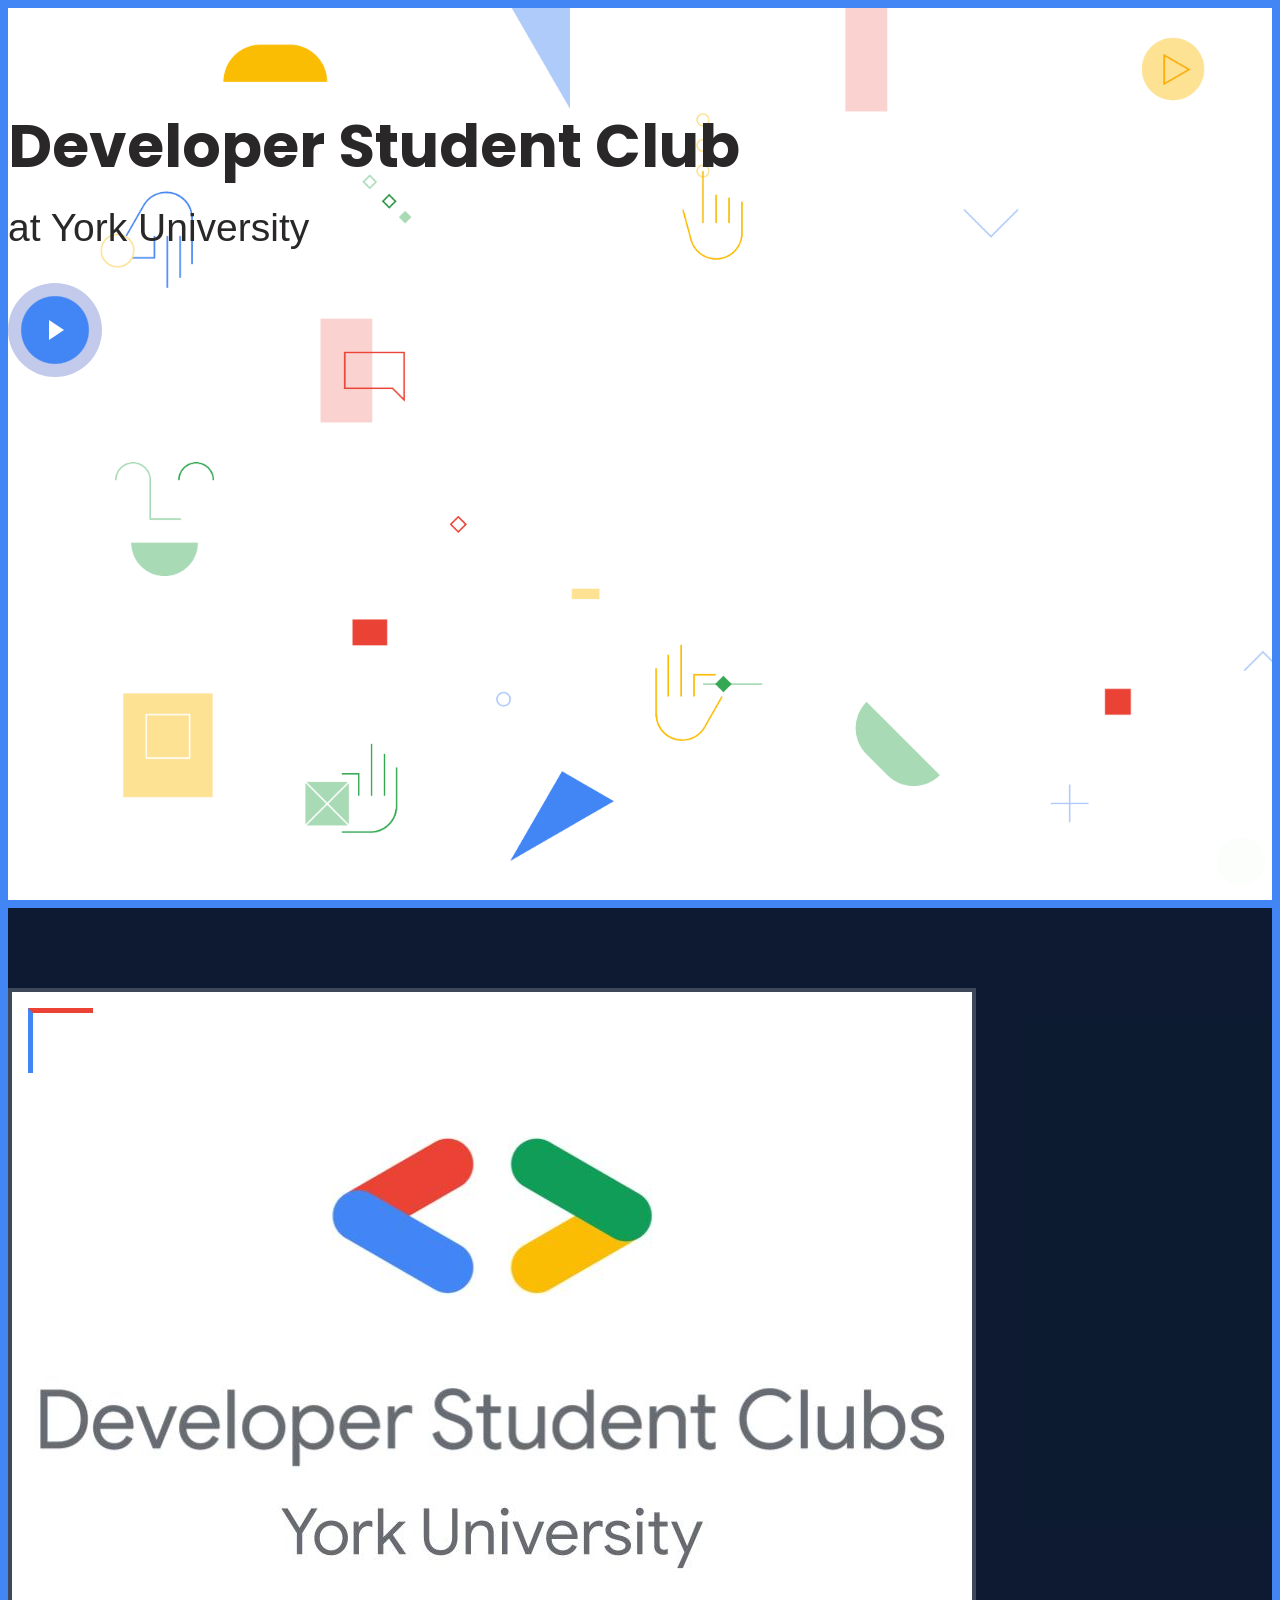
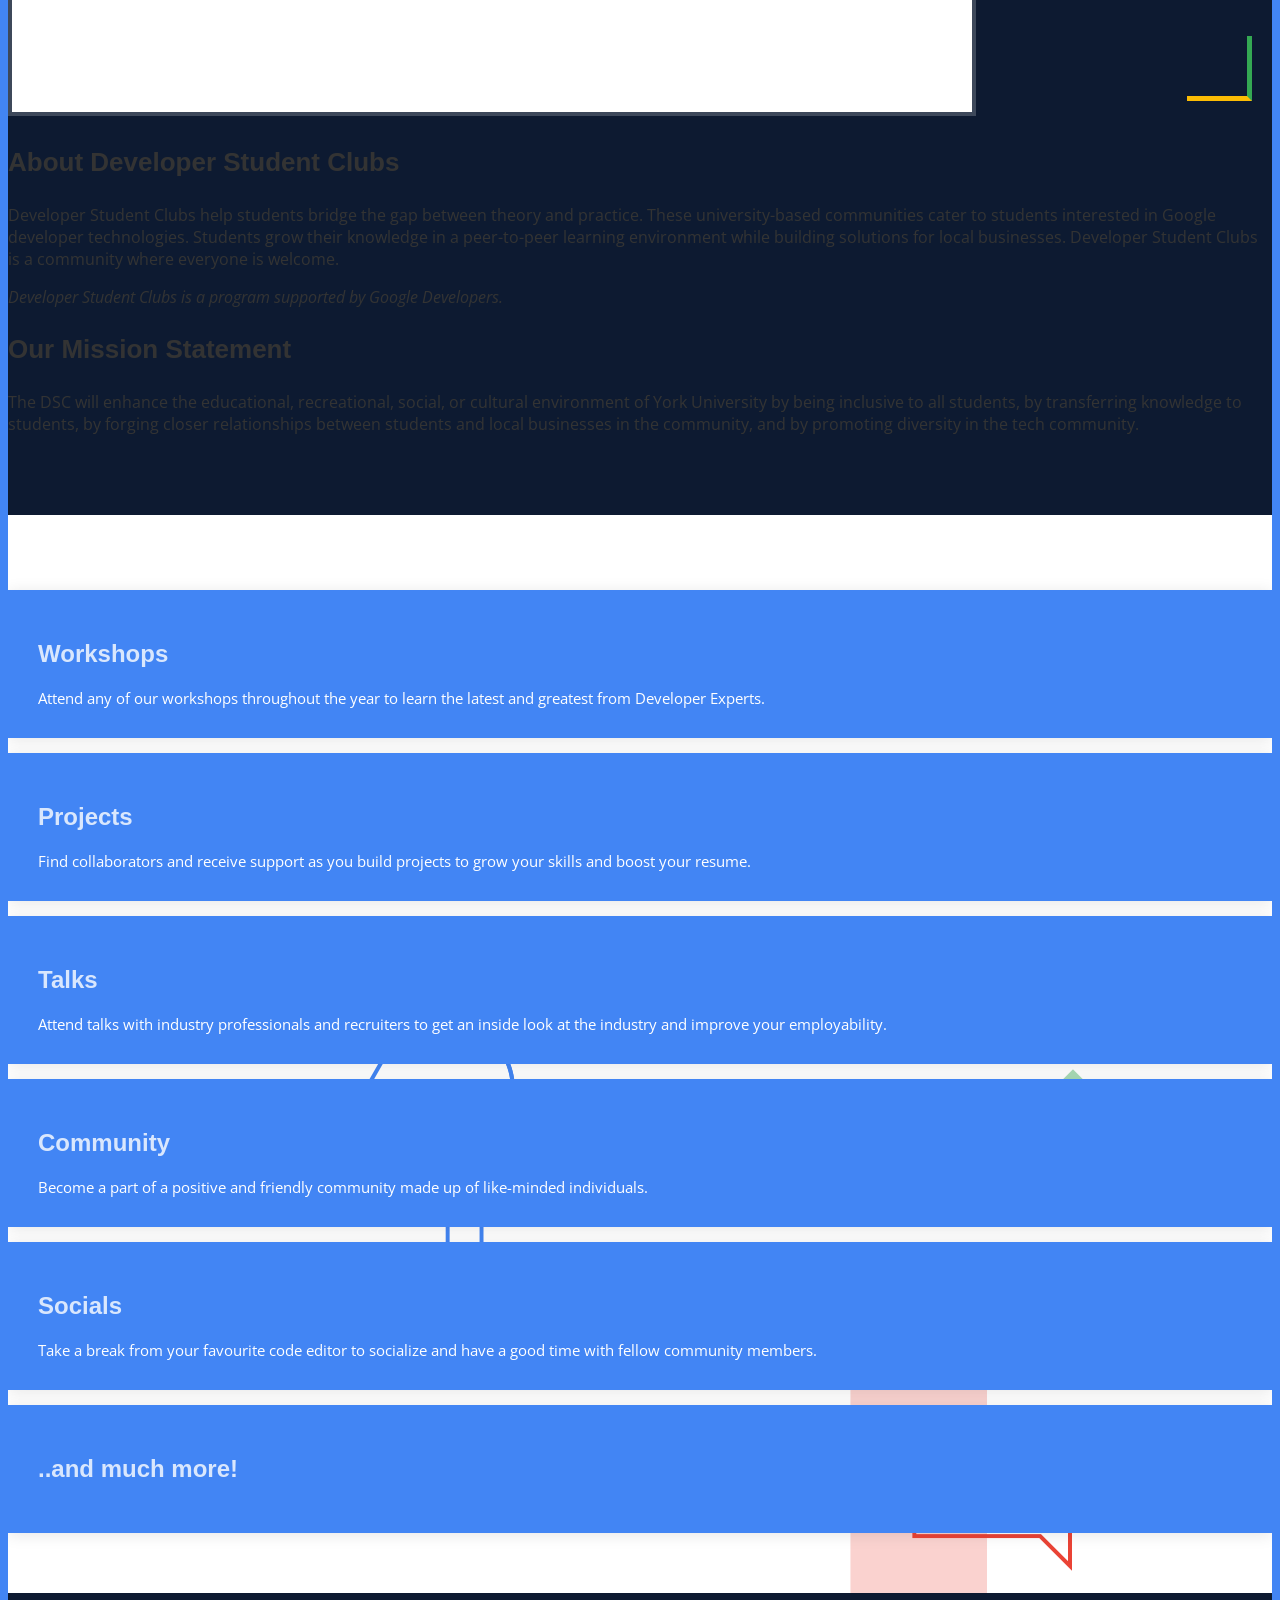
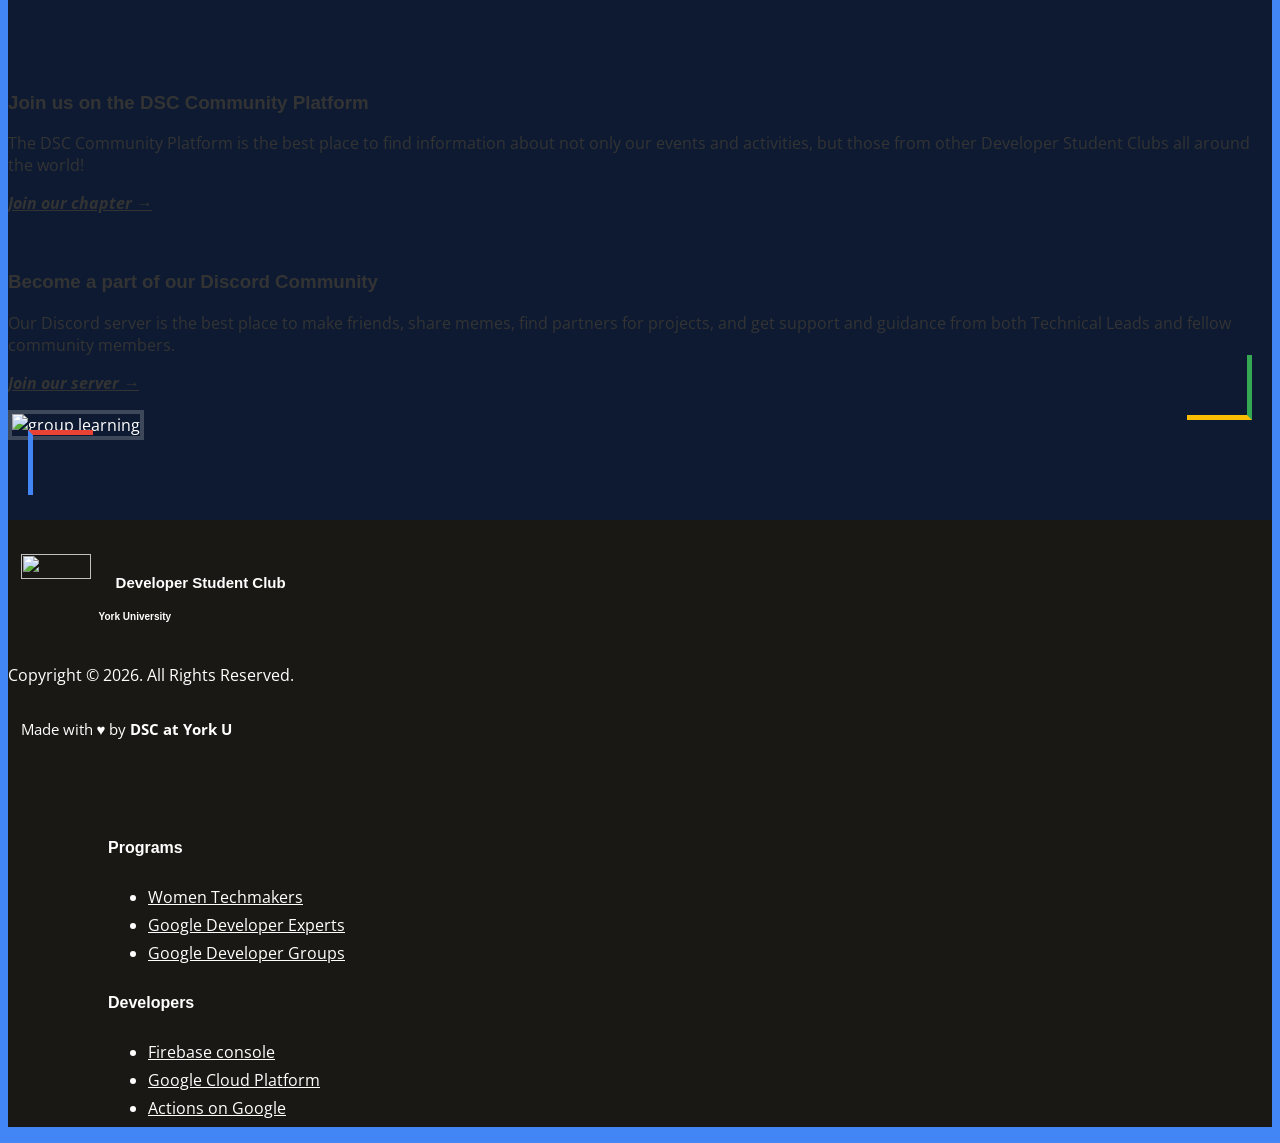
==== yorkudsc.github.io/public/index.html @ e11ca6bb "Add files via upload" ====
<!DOCTYPE html>
<html lang="en">

<head>
  <meta charset="utf-8" />
  <meta content="width=device-width, initial-scale=1.0" name="viewport" />

  <title>DSC at York U</title>
  <meta content="Information website for the Developer Student Club at York University" name="descriptison" />
  <meta content="DSC developer students club york university google" name="keywords" />

  <!-- Favicons -->
  <link href="/assets/img/touchicon-180.png" rel="icon" />
  <link href="/assets/img/touchicon-180.png" rel="apple-touch-icon" />

  <!-- Google Fonts -->
  <link
    href="https://fonts.googleapis.com/css?family=Open+Sans:300,300i,400,400i,600,600i,700,700i|Playfair+Display:ital,wght@0,400;0,500;0,600;0,700;1,400;1,500;1,600;1,700|Poppins:300,300i,400,400i,500,500i,600,600i,700,700i"
    rel="stylesheet" />

  <!-- Vendor CSS Files -->
  <link href="/assets/vendor/bootstrap/css/bootstrap.min.css" rel="stylesheet" />
  <link href="/assets/vendor/icofont/icofont.min.css" rel="stylesheet" />
  <link href="/assets/vendor/boxicons/css/boxicons.min.css" rel="stylesheet" />
  <link href="/assets/vendor/animate.css/animate.min.css" rel="stylesheet" />
  <link href="/assets/vendor/owl.carousel/assets/owl.carousel.min.css" rel="stylesheet" />
  <link href="/assets/vendor/venobox/venobox.css" rel="stylesheet" />
  <link href="/assets/vendor/aos/aos.css" rel="stylesheet" />

  <!-- Template Main CSS File -->
  <link href="../assets/css/style.css" rel="stylesheet" />

</head>

<body>
  <!-- ======= Hero Section ======= -->
  <section id="hero" class="d-flex align-items-center">
    <div class="container position-relative text-center text-lg-left" data-aos="zoom-in" data-aos-delay="100">
      <div class="row">
        <div class="col-lg-8">
          <h1>Developer Student Club</h1>
          <h2>at York University</h2>
        </div>
        <div class="col-lg-4 d-flex align-items-center justify-content-center" data-aos="zoom-in" data-aos-delay="200">
          <a href="https://www.youtube.com/watch?v=GuK4MrXDgng" class="venobox play-btn" data-vbtype="video"
            data-autoplay="true"></a>
        </div>
      </div>
    </div>
  </section>
  <!-- End Hero -->

  <main id="main">
    <!-- ======= About Section ======= -->
    <section id="about" class="about">
      <div class="container" data-aos="fade-up">
        <div class="row">
          <div class="col-lg-6 order-1 order-lg-2" data-aos="zoom-in" data-aos-delay="100">
            <div class="about-img">
              <img src="assets/img/York University DSC.jpg" alt="" />
            </div>
          </div>
          <div class="col-lg-6 pt-4 pt-lg-0 order-2 order-lg-1 content">
            <h3>
              About Developer Student Clubs
            </h3>
            <p>
              Developer Student Clubs help students bridge the gap between
              theory and practice. These university-based communities cater to
              students interested in Google developer technologies. Students
              grow their knowledge in a peer-to-peer learning environment
              while building solutions for local businesses. Developer Student
              Clubs is a community where everyone is welcome.

            <p><em>Developer Student Clubs is a program supported by Google
                Developers.</em></p>
            </p>
            <h3>
              Our Mission Statement
            </h3>
            <p>
              The DSC will enhance the educational, recreational, social, or
              cultural environment of York University by being inclusive to
              all students, by transferring knowledge to students, by forging
              closer relationships between students and local businesses in
              the community, and by promoting diversity in the tech community.
            </p>
          </div>
        </div>
      </div>
    </section>
    <!-- End About Section -->

    <!-- ======= Why Us Section ======= -->
    <section id="why-us" class="why-us">
      <div class="container" data-aos="fade-up">

        <div class="row">
          <div class="col-lg-4">
            <div class="box" data-aos="zoom-in" data-aos-delay="100">
              <h4>Workshops</h4>
              <p>
                Attend any of our workshops throughout the year to learn the latest and greatest from Developer Experts.
              </p>
            </div>
          </div>

          <div class="col-lg-4 mt-4 mt-lg-0">
            <div class="box" data-aos="zoom-in" data-aos-delay="200">
              <h4>Projects</h4>
              <p>
                Find collaborators and receive support as you build projects to grow your skills and boost your resume.
              </p>
            </div>
          </div>

          <div class="col-lg-4 mt-4 mt-lg-0">
            <div class="box" data-aos="zoom-in" data-aos-delay="300">
              <h4>Talks</h4>
              <p>
                Attend talks with industry professionals and recruiters to get an inside look at the industry and
                improve your employability.
              </p>
            </div>
          </div>
        </div>

        <div class="row">
          <div class="col-lg-4">
            <div class="box" data-aos="zoom-in" data-aos-delay="400">
              <h4>Community</h4>
              <p>
                Become a part of a positive and friendly community made up of like-minded individuals.
              </p>
            </div>
          </div>

          <div class="col-lg-4 mt-4 mt-lg-0">
            <div class="box" data-aos="zoom-in" data-aos-delay="500">
              <h4>Socials</h4>
              <p>
                Take a break from your favourite code editor to socialize and have a good time with fellow community
                members.
              </p>
            </div>
          </div>

          <div class="col-lg-4 mt-4 mt-lg-0">
            <div class="box" data-aos="zoom-in" data-aos-delay="600">
              <h4>..and much more!</h4>
            </div>
          </div>
        </div>
      </div>


    </section>
    <!-- End Why Us Section -->

    <!-- ======= Connect Section ======= -->
    <section id="connect" class="connect">
      <div class="container" data-aos="fade-up">
        <div class="row">
          <div class="col-lg-6 order-1 order-lg-2" data-aos="zoom-in" data-aos-delay="100">
            <h3>
              Join us on the DSC Community Platform
            </h3>
            <p>
              The DSC Community Platform is the best place to find information about not only our events and activities,
              but those from other Developer Student Clubs all around the world!
            </p>
            <p>
              <a href="https://dsc.community.dev/york-university/"><strong><em>Join our chapter
                    &RightArrow;</em></strong> </a>
            </p>
            <br>
            <h3>
              Become a part of our Discord Community
            </h3>
            <p>
              Our Discord server is the best place to make friends, share memes, find partners for projects, and get
              support and guidance from both Technical Leads and fellow community members.
            </p>
            <p>
              <a href="https://discord.gg/JaapPA8"><strong><em>Join our server &RightArrow;</em></strong> </a>
            </p>
          </div>
          <div class="col-lg-6 pt-4 pt-lg-0 order-2 order-lg-1 content">
            <div class="connect-img">
              <img src="assets/img/AdobeStock_81963712.jpeg" alt="group learning" />
            </div>

          </div>
        </div>
      </div>
    </section>
    <!-- End connect Section -->

  </main>
  <!-- End #main -->

  <!-- ======= Footer ======= -->
  <!-- <footer id="footer">


      <div class="container">

        <div class="copyright">
          <a href="https://www.instagram.com/yorkudsc"><span class="iconify" data-icon="bx-bxl-instagram" data-inline="false" data-width="3em" data-height="3em"></span></a><br><br>
           Made with &hearts; by <strong><span>DSC at York U</span></strong
          >
        </div>
      </div>
    </footer> -->


  <footer class="section-spacer footer " style="background-color: #1a1814">
    <div class="container ">
      <div class="row flex-column-reverse flex-sm-row flex-lg-row copyright center">
        <div class="col-md-4 col-10" >
          <div class="footer-widget first-of-footer-widget">
            <br>
            <div class="row slideanim" style="margin-right: 10px;">
              <div class="col-lg-11 col-md-4 mt-4 mt-md-0">
                <div class="icon-box" style=" width:100%; height:auto; padding:1%;">
                  <div>
                    <img style="float: left;  margin-right:2%;"
                      src="https://www.thedsu.ca/wp-content/uploads/2019/02/DSC-logo_color.png" width="70" height="25"
                      alt="">
                  </div>
                  <div style="float:center;">
                    <h4 style="font-size:15px">Developer Student Club</h4>
                    <h4 style="font-size:10px; margin-left: 7.8em; margin-top: 0px;">York University</h4>
                  </div>
                </div>
                <p>Copyright &copy
                  <script type="text/javascript">document.write(new Date().getFullYear());</script>. All
                  Rights Reserved.
                </p>

                <div class="icon-box" style=" width:100%; height:auto; padding:1%; margin-top: 20px;">
                  <div>
                    <a style="float: left;  margin-right:2%;" href="https://www.instagram.com/yorkudsc"><span
                        class="iconify" data-icon="bx-bxl-instagram" data-inline="false" data-width="2em"
                        data-height="2em"></span></a>
                    <a style="float: left;  margin-right:2%;" href="https://www.youtube.com/user/GoogleDevelopers"><span
                        class="iconify" data-icon="bx-bxl-youtube" data-inline="false" data-width="2em"
                        data-height="2em"></span></a>

                  </div>
                  <div style="float:bottom; font-size:15px">
                    Made with &hearts; by <strong><span>DSC at York U</span></strong>
                  </div>
                </div>
                <br><br>
                <!-- <span>Feel free to drop us an email at </span><br>
                            <a class="mail" href="mailto:devstudentclub@gmail.com">devstudentclub@gmail.com</a> -->
                <br>
              </div>
            </div>
          </div>
        </div>
        <div class="col-md-8 col-sm-10">
          <div class="row" style="margin-top: 22px;">
            <div class="col-md-4 col-6" style="margin-left: 100px;">
              <div class="footer-widget">
                <h4 class="footer-widget__title">Programs</h4>
                <ul class="list-unstyled" style="padding-top: 5px; padding-bottom: 5px;">
                  <li style="padding-top: 3px; padding-bottom: 3px;">
                    <a href="https://www.womentechmakers.com/" target="_blank" rel="noreferrer">Women
                      Techmakers</a>
                  </li>
                  <li style="padding-top: 3px; padding-bottom: 3px;">
                    <a href="https://developers.google.com/experts/" target="_blank" rel="noreferrer">Google
                      Developer Experts</a>
                  </li>
                  <li style="padding-top: 3px; padding-bottom: 3px;">
                    <a href="https://developers.google.com/programs/community/" target="_blank" rel="noreferrer">Google
                      Developer Groups</a>
                  </li>
                </ul>
              </div>
            </div>
            <div class="col-md-4 col-6" style="margin-left: 100px;">
              <div class="footer-widget">
                <h4 class="footer-widget__title">Developers</h4>
                <ul class="list-unstyled" style=" padding-top: 5px; padding-bottom: 5px;">

                  <li style="padding-top: 3px; padding-bottom: 3px;">
                    <a href="https://console.firebase.google.com/" target="_blank" rel="noreferrer">Firebase
                      console</a>
                  </li>
                  <li style="padding-top: 3px; padding-bottom: 3px;">
                    <a href="https://console.cloud.google.com/" target="_blank" rel="noreferrer">Google
                      Cloud Platform</a>
                  </li>
                  <li style="padding-top: 3px; padding-bottom: 3px;">
                    <a href="https://console.actions.google.com/" target="_blank" rel="noreferrer">Actions
                      on Google</a>
                  </li>
                </ul>
              </div>
            </div>
            <!-- <div class="col-md-4">
                          <div class="footer-widget">
                              <h4 class="footer-widget__title">Contribute</h4>
                              <ul class="list-unstyled" style=" padding-top: 5px; padding-bottom: 5px;">
                                  <li style="padding-top: 3px; padding-bottom: 3px;">
                                      <a href="https://github.com/kelvinkamau/vibranium-dark/issues/new" target="_blank"
                                          rel="noreferrer">File a bug</a>
                                  </li>
                                  <li style="padding-top: 3px; padding-bottom: 3px;">
                                      <a href="https://github.com/kelvinkamau/Vibranium" target="_blank" rel="noreferrer">View
                                          source</a>
                                  </li>
                              </ul>
                          </div>
                      </div> -->
          </div>
        </div>
      </div>
    </div>
  </footer>
  <!-- End Footer -->

  <div id="preloader"></div>
  <a href="#" class="back-to-top"><i class="bx bx-up-arrow-alt"></i></a>

  <!-- Vendor JS Files -->
  <script src="assets/vendor/jquery/jquery.min.js"></script>
  <script src="assets/vendor/bootstrap/js/bootstrap.bundle.min.js"></script>
  <script src="assets/vendor/jquery.easing/jquery.easing.min.js"></script>
  <script src="https://code.iconify.design/1/1.0.7/iconify.min.js"></script>
  <script src="assets/vendor/owl.carousel/owl.carousel.min.js"></script>
  <script src="assets/vendor/isotope-layout/isotope.pkgd.min.js"></script>
  <script src="assets/vendor/venobox/venobox.min.js"></script>
  <script src="assets/vendor/aos/aos.js"></script>

  <!-- Template Main JS File -->
  <script src="assets/js/main.js"></script>
</body>

</html>
---- yorkudsc.github.io/assets/css/style.css ----
/**
* Template Name: Restaurantly - v1.1.0
* Template URL: https://bootstrapmade.com/restaurantly-restaurant-template/
* Author: BootstrapMade.com
* License: https://bootstrapmade.com/license/
*/

/*--------------------------------------------------------------
# General
--------------------------------------------------------------*/
body {
  font-family: -apple-system, BlinkMacSystemFont, "Segoe UI", Roboto, Oxygen,
    Ubuntu, Cantarell, "Open Sans", "Helvetica Neue", sans-serif;
  background: #4285f4;
  color: #fff;
}

a {
  color: #fff;
}

a:hover {
  color: #fff;
  text-decoration: none;
}

h1,
h2,
h3,
h4,
h5,
h6 {
  font-family: sans-serif;
}

/*--------------------------------------------------------------
# Preloader
--------------------------------------------------------------*/
#preloader {
  position: fixed;
  top: 0;
  left: 0;
  right: 0;
  bottom: 0;
  z-index: 9999;
  overflow: hidden;
  background: #1a1814;
}

#preloader:before {
  content: "";
  position: fixed;
  top: calc(50% - 30px);
  left: calc(50% - 30px);
  border: 6px solid #1a1814;
  border-top-color: #fff;
  border-bottom-color: #fff;
  border-radius: 50%;
  width: 60px;
  height: 60px;
  -webkit-animation: animate-preloader 1s linear infinite;
  animation: animate-preloader 1s linear infinite;
}

@-webkit-keyframes animate-preloader {
  0% {
    transform: rotate(0deg);
  }
  100% {
    transform: rotate(360deg);
  }
}

@keyframes animate-preloader {
  0% {
    transform: rotate(0deg);
  }
  100% {
    transform: rotate(360deg);
  }
}

/*--------------------------------------------------------------
# Back to top button
--------------------------------------------------------------*/
.back-to-top {
  position: fixed;
  display: none;
  right: 15px;
  bottom: 15px;
  z-index: 995;
}

.back-to-top i {
  display: flex;
  align-items: center;
  justify-content: center;
  font-size: 30px;
  width: 44px;
  height: 44px;
  border-radius: 50px;
  color: #fff;
  background: #34a853;
  transition: all 0.4s;
  border: 2px solid #34a853;
}

.back-to-top i:hover {
  background: #0c3617;
  color: #1a1814;
}

/*--------------------------------------------------------------
# Disable aos animation delay on mobile devices
--------------------------------------------------------------*/
@media screen and (max-width: 768px) {
  [data-aos-delay] {
    transition-delay: 0 !important;
  }
}

/*--------------------------------------------------------------
# Hero Section
--------------------------------------------------------------*/
#hero {
  width: 100%;
  height: 100vh;
  background: url("../img/DevFest2019BGNew.png");
  background-size: cover;
  position: relative;
  padding: 0;
}

#hero .container {
  padding-top: 110px;
}

@media (max-width: 992px) {
  #hero .container {
    padding-top: 98px;
  }
}

#hero h1 {
  margin: 0;
  font-size: 60px;
  font-weight: 700;
  line-height: 56px;
  color: #292727;
  font-family: "Poppins", sans-serif;
}

#hero h2 {
  color: #292727;
  margin-bottom: 10px 0 0 0;
  font-size: 39px;
  font-weight: 500;
}

#hero .btns {
  margin-top: 30px;
}

#hero .btn-menu,
#hero .btn-book {
  font-weight: 600;
  font-size: 13px;
  letter-spacing: 0.5px;
  text-transform: uppercase;
  display: inline-block;
  padding: 12px 30px;
  border-radius: 50px;
  transition: 0.3s;
  line-height: 1;
  color: #4285f4;
  border: 2px solid #4285f4;
}

#hero .btn-menu:hover,
#hero .btn-book:hover {
  background: #4285f4;
  color: #fff;
}

#hero .btn-book {
  margin-left: 15px;
}

#hero .play-btn {
  width: 94px;
  height: 94px;
  background: radial-gradient(#4285f4 50%, rgba(104, 123, 207, 0.4) 52%);
  border-radius: 50%;
  display: block;
  position: relative;
  overflow: hidden;
}

#hero .play-btn::after {
  content: "";
  position: absolute;
  left: 50%;
  top: 50%;
  transform: translateX(-40%) translateY(-50%);
  width: 0;
  height: 0;
  border-top: 10px solid transparent;
  border-bottom: 10px solid transparent;
  border-left: 15px solid #fff;
  z-index: 100;
  transition: all 400ms cubic-bezier(0.55, 0.055, 0.675, 0.19);
}

#hero .play-btn::before {
  content: "";
  position: absolute;
  width: 120px;
  height: 120px;
  -webkit-animation-delay: 0s;
  animation-delay: 0s;
  -webkit-animation: pulsate-btn 2s;
  animation: pulsate-btn 2s;
  -webkit-animation-direction: forwards;
  animation-direction: forwards;
  -webkit-animation-iteration-count: infinite;
  animation-iteration-count: infinite;
  -webkit-animation-timing-function: steps;
  animation-timing-function: steps;
  opacity: 1;
  border-radius: 50%;
  border: 5px solid rgb(255, 255, 255);
  top: -15%;
  left: -15%;
  background: rgba(198, 16, 0, 0);
}

#hero .play-btn:hover::before {
  content: "";
  position: absolute;
  left: 50%;
  top: 50%;
  transform: translateX(-40%) translateY(-50%);
  width: 0;
  height: 0;
  border: none;
  border-top: 10px solid transparent;
  border-bottom: 10px solid transparent;
  border-left: 15px solid #fff;
  z-index: 200;
  -webkit-animation: none;
  animation: none;
  border-radius: 0;
}

@media (min-width: 1024px) {
  #hero {
    background-attachment: fixed;
  }
}

@media (max-width: 992px) {
  #hero .play-btn {
    margin-top: 30px;
  }
}

@media (max-height: 500px) {
  #hero {
    height: auto;
  }
  #hero .container {
    padding-top: 130px;
    padding-bottom: 60px;
  }
}

@media (max-width: 768px) {
  #hero h1 {
    font-size: 40px;
    line-height: 36px;
  }
  #hero h2 {
    font-size: 24px;
    line-height: 24px;
  }
}

@-webkit-keyframes pulsate-btn {
  0% {
    transform: scale(0.6, 0.6);
    opacity: 1;
  }
  100% {
    transform: scale(1, 1);
    opacity: 0;
  }
}

@keyframes pulsate-btn {
  0% {
    transform: scale(0.6, 0.6);
    opacity: 1;
  }
  100% {
    transform: scale(1, 1);
    opacity: 0;
  }
}

/*--------------------------------------------------------------
# Sections General
--------------------------------------------------------------*/
section {
  padding: 60px 0;
  overflow: hidden;
}

.section-bg {
  background-color: #1a1814;
}

.section-title {
  padding-bottom: 40px;
}

.section-title h2 {
  font-size: 14px;
  font-weight: 500;
  padding: 0;
  line-height: 1px;
  margin: 0 0 5px 0;
  letter-spacing: 2px;
  text-transform: uppercase;
  color: #1a1814;
  font-family: "Poppins", sans-serif;
}

.section-title h2::after {
  content: "";
  width: 120px;
  height: 1px;
  display: inline-block;
  background: rgba(255, 255, 255, 0.2);
  margin: 4px 10px;
}

.section-title p {
  margin: 0;
  margin: 0;
  font-size: 36px;
  font-weight: 700;
  font-family: "Playfair Display", serif;
  color: #1a1814;
}

/*--------------------------------------------------------------
# About
--------------------------------------------------------------*/
.breadcrumbs {
  padding: 15px 0;
  background: #1d1b16;
  margin-top: 110px;
}

@media (max-width: 992px) {
  .breadcrumbs {
    margin-top: 98px;
  }
}

.breadcrumbs h2 {
  font-size: 26px;
  font-weight: 300;
}

.breadcrumbs ol {
  display: flex;
  flex-wrap: wrap;
  list-style: none;
  padding: 0;
  margin: 0;
  font-size: 14px;
}

.breadcrumbs ol li + li {
  padding-left: 10px;
}

.breadcrumbs ol li + li::before {
  display: inline-block;
  padding-right: 10px;
  color: #37332a;
  content: "/";
}

@media (max-width: 768px) {
  .breadcrumbs .d-flex {
    display: block !important;
  }
  .breadcrumbs ol {
    display: block;
  }
  .breadcrumbs ol li {
    display: inline-block;
  }
}

/*--------------------------------------------------------------
# About
--------------------------------------------------------------*/
.about {
  background: url("../img/DevFest2019BGNew.png") center center;
  background-size: cover;
  position: relative;
  padding: 80px 0;
}

.about:before {
  content: "";
  background: rgba(0, 0, 0, 0.8);
  position: absolute;
  bottom: 0;
  top: 0;
  left: 0;
  right: 0;
}

.about .about-img {
  position: relative;
  transition: 0.5s;
}

.about .about-img img {
  max-width: 100%;
  border: 4px solid rgba(255, 255, 255, 0.2);
  position: relative;
}

.about .about-img::before {
  position: absolute;
  left: 20px;
  top: 20px;
  width: 60px;
  height: 60px;
  z-index: 1;
  content: "";
  border-left: 5px solid #4285f4;
  border-top: 5px solid #ea4335;
  transition: 0.5s;
}

.about .about-img::after {
  position: absolute;
  right: 20px;
  bottom: 20px;
  width: 60px;
  height: 60px;
  z-index: 2;
  content: "";
  border-right: 5px solid #34a853;
  border-bottom: 5px solid #fbbc04;
  transition: 0.5s;
}

.about .about-img:hover {
  transform: scale(1.03);
}

.about .about-img:hover::before {
  left: 10px;
  top: 10px;
}

.about .about-img:hover::after {
  right: 10px;
  bottom: 10px;
}

.about .content h3 {
  font-weight: 600;
  font-size: 26px;
}

.about .content ul {
  list-style: none;
  padding: 0;
}

.about .content ul li {
  padding-bottom: 10px;
}

.about .content ul i {
  font-size: 20px;
  padding-right: 4px;
  color: #cda45e;
}

.about .content p:last-child {
  margin-bottom: 0;
}

@media (min-width: 1024px) {
  .about {
    background-attachment: fixed;
  }
}

/*--------------------------------------------------------------
# Why Us
--------------------------------------------------------------*/
.why-us {
  background-image: url("../img/DevFest2019BGNew.png");
}

.why-us .box {
  padding: 30px 30px;
  margin-top: 15px;
  box-shadow: 0px 2px 15px rgba(0, 0, 0, 0.1);
  transition: all ease-in-out 0.3s;
  background: #4285f4;
}

.why-us .box span {
  display: block;
  font-size: 28px;
  font-weight: 700;
  color: #cda45e;
}

.why-us .box h4 {
  font-size: 24px;
  font-weight: 600;
  padding: 0;
  margin: 20px 0;
  color: rgba(255, 255, 255, 0.8);
}

.why-us .box p {
  color: #fff;
  font-size: 15px;
  margin: 0;
  padding: 0;
}

.why-us .box:hover {
  background: #09244e;
  box-shadow: 10px 15px 30px rgba(0, 0, 0, 0.18);
}

.why-us .box:hover span,
.why-us .box:hover h4,
.why-us .box:hover p {
  color: #fff;
}

/*--------------------------------------------------------------
# About
--------------------------------------------------------------*/
.breadcrumbs {
  padding: 15px 0;
  background: #1d1b16;
  margin-top: 110px;
}

@media (max-width: 992px) {
  .breadcrumbs {
    margin-top: 98px;
  }
}

.breadcrumbs h2 {
  font-size: 26px;
  font-weight: 300;
}

.breadcrumbs ol {
  display: flex;
  flex-wrap: wrap;
  list-style: none;
  padding: 0;
  margin: 0;
  font-size: 14px;
}

.breadcrumbs ol li + li {
  padding-left: 10px;
}

.breadcrumbs ol li + li::before {
  display: inline-block;
  padding-right: 10px;
  color: #37332a;
  content: "/";
}

@media (max-width: 768px) {
  .breadcrumbs .d-flex {
    display: block !important;
  }
  .breadcrumbs ol {
    display: block;
  }
  .breadcrumbs ol li {
    display: inline-block;
  }
}

/*--------------------------------------------------------------
# Connect
--------------------------------------------------------------*/
.connect {
  background: url("../img/DevFest2019BGNew.png") center center;
  background-size: cover;
  position: relative;
  padding: 80px 0;
}

.connect:before {
  content: "";
  background: rgba(0, 0, 0, 0.8);
  position: absolute;
  bottom: 0;
  top: 0;
  left: 0;
  right: 0;
}

.connect .connect-img {
  position: relative;
  transition: 0.5s;
}

.connect .connect-img img {
  max-width: 100%;
  border: 4px solid rgba(255, 255, 255, 0.2);
  position: relative;
}

.connect .connect-img::before {
  position: absolute;
  left: 20px;
  top: 20px;
  width: 60px;
  height: 60px;
  z-index: 1;
  content: "";
  border-left: 5px solid #4285f4;
  border-top: 5px solid #ea4335;
  transition: 0.5s;
}

.connect .connect-img::after {
  position: absolute;
  right: 20px;
  bottom: 20px;
  width: 60px;
  height: 60px;
  z-index: 2;
  content: "";
  border-right: 5px solid #34a853;
  border-bottom: 5px solid #fbbc04;
  transition: 0.5s;
}

.connect .connect-img:hover {
  transform: scale(1.03);
}

.connect .connect-img:hover::before {
  left: 10px;
  top: 10px;
}

.connect .connect-img:hover::after {
  right: 10px;
  bottom: 10px;
}

.connect .content h3 {
  font-weight: 600;
  font-size: 26px;
}

.connect .content ul {
  list-style: none;
  padding: 0;
}

.connect .content ul li {
  padding-bottom: 10px;
}

.connect .content ul i {
  font-size: 20px;
  padding-right: 4px;
  color: #cda45e;
}

.connect .content p:last-child {
  margin-bottom: 0;
}

@media (min-width: 1024px) {
  .connect {
    background-attachment: fixed;
  }
}

/*--------------------------------------------------------------
# Footer
--------------------------------------------------------------*/
#footer {
  background: black;
  padding: 0 0 30px 0;
  color: #fff;
  font-size: 14px;
}

#footer .footer-top {
  background: #0c0b09;
  border-top: 1px solid #37332a;
  border-bottom: 1px solid #28251f;
  padding: 60px 0 30px 0;
}

#footer .footer-top .footer-info {
  margin-bottom: 30px;
}

#footer .footer-top .footer-info h3 {
  font-size: 24px;
  margin: 0 0 20px 0;
  padding: 2px 0 2px 0;
  line-height: 1;
  font-weight: 300;
  text-transform: uppercase;
  font-family: "Poppins", sans-serif;
}

#footer .footer-top .footer-info p {
  font-size: 14px;
  line-height: 24px;
  margin-bottom: 0;
  font-family: "Playfair Display", serif;
  color: #fff;
}

#footer .footer-top .social-links a {
  font-size: 18px;
  display: inline-block;
  background: #28251f;
  color: #fff;
  line-height: 1;
  padding: 8px 0;
  margin-right: 4px;
  border-radius: 50%;
  text-align: center;
  width: 36px;
  height: 36px;
  transition: 0.3s;
}

#footer .footer-top .social-links a:hover {
  background: #cda45e;
  color: #fff;
  text-decoration: none;
}

#footer .footer-top h4 {
  font-size: 16px;
  font-weight: 600;
  color: #fff;
  position: relative;
  padding-bottom: 12px;
}

#footer .footer-top .footer-links {
  margin-bottom: 30px;
}

#footer .footer-top .footer-links ul {
  list-style: none;
  padding: 0;
  margin: 0;
}

#footer .footer-top .footer-links ul i {
  padding-right: 2px;
  color: #cda45e;
  font-size: 18px;
  line-height: 1;
}

#footer .footer-top .footer-links ul li {
  padding: 10px 0;
  display: flex;
  align-items: center;
}

#footer .footer-top .footer-links ul li:first-child {
  padding-top: 0;
}

#footer .footer-top .footer-links ul a {
  color: #fff;
  transition: 0.3s;
  display: inline-block;
  line-height: 1;
}

#footer .footer-top .footer-links ul a:hover {
  color: #cda45e;
}

#footer .footer-top .footer-newsletter form {
  margin-top: 30px;
  background: #28251f;
  padding: 6px 10px;
  position: relative;
  border-radius: 50px;
  border: 1px solid #454035;
}

#footer .footer-top .footer-newsletter form input[type="email"] {
  border: 0;
  padding: 4px;
  width: calc(100% - 110px);
  background: #28251f;
  color: white;
}

#footer .footer-top .footer-newsletter form input[type="submit"] {
  position: absolute;
  top: -1px;
  right: -1px;
  bottom: -1px;
  border: 0;
  background: none;
  font-size: 16px;
  padding: 0 20px 2px 20px;
  background: #cda45e;
  color: #fff;
  transition: 0.3s;
  border-radius: 50px;
}

#footer .footer-top .footer-newsletter form input[type="submit"]:hover {
  background: #d3af71;
}

#footer .copyright {
  text-align: center;
  padding-top: 30px;
}

#footer .credits {
  padding-top: 10px;
  text-align: center;
  font-size: 13px;
  color: #fff;
}
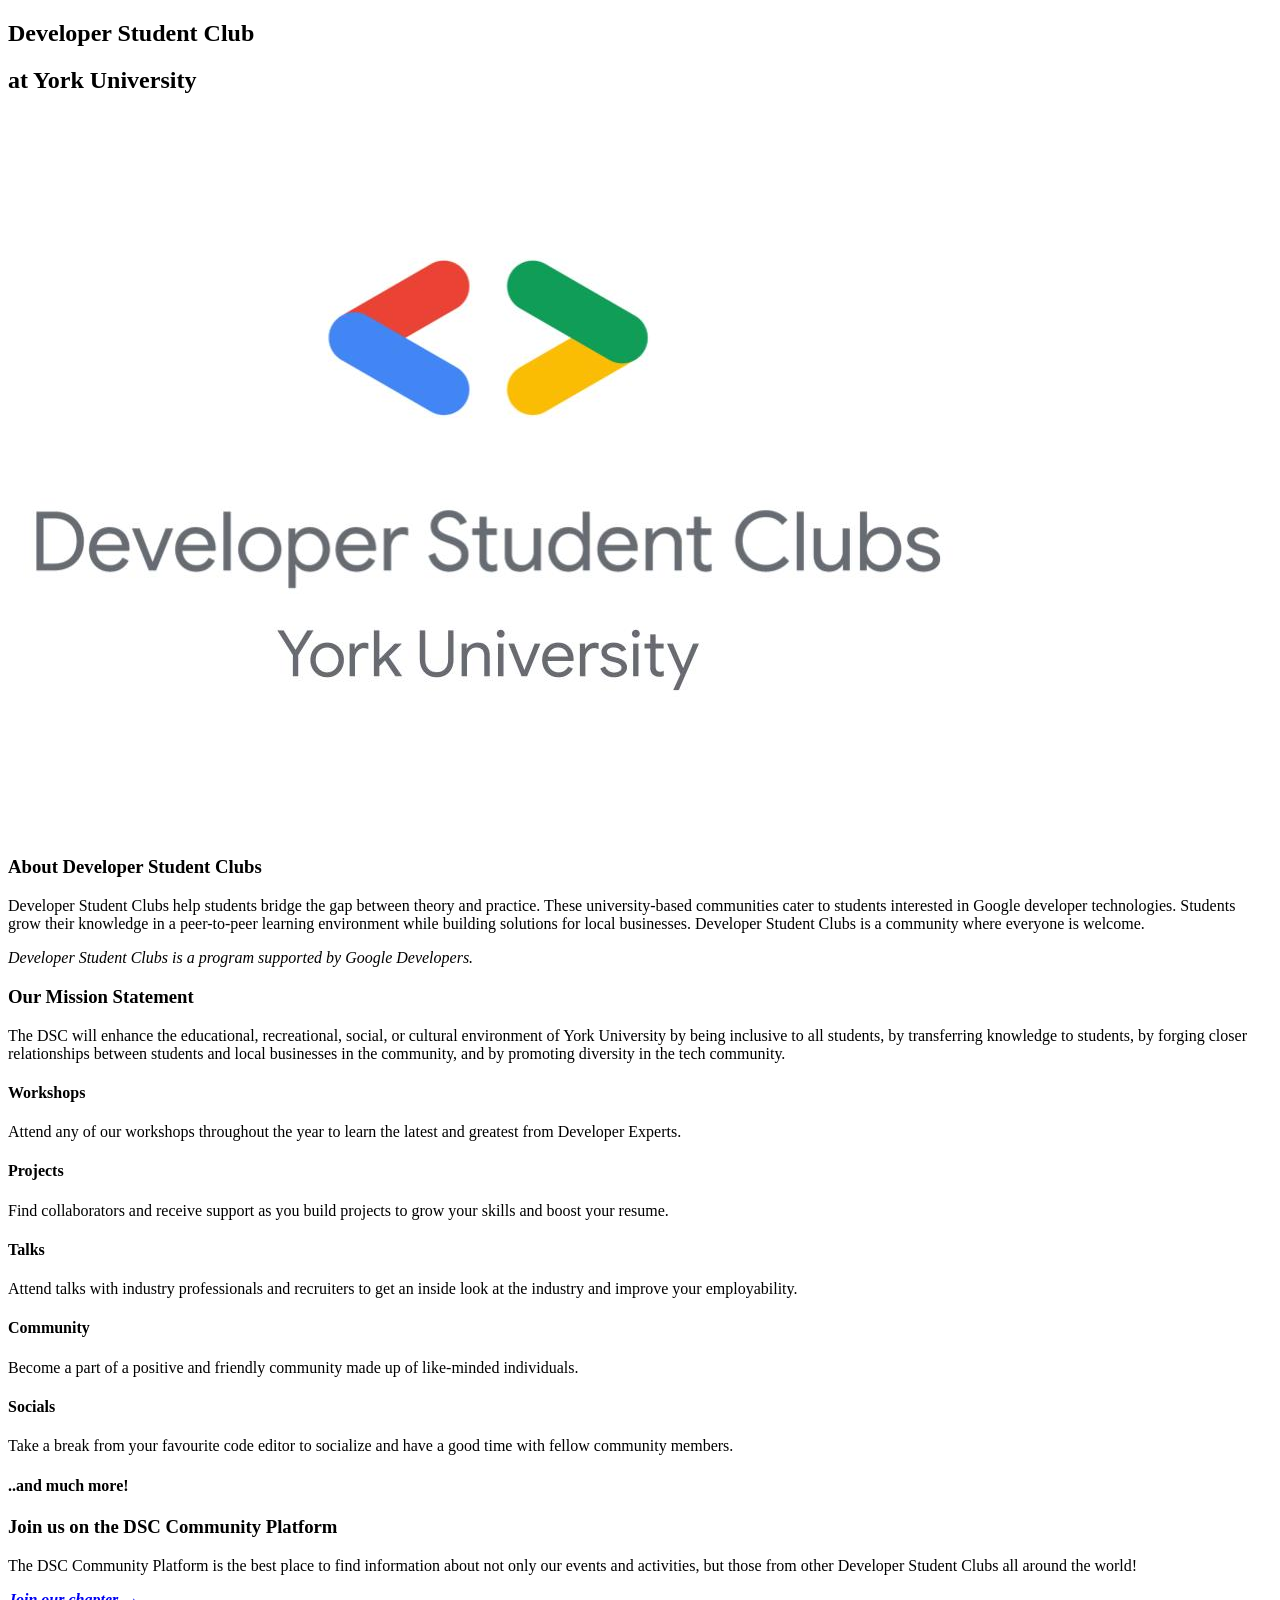
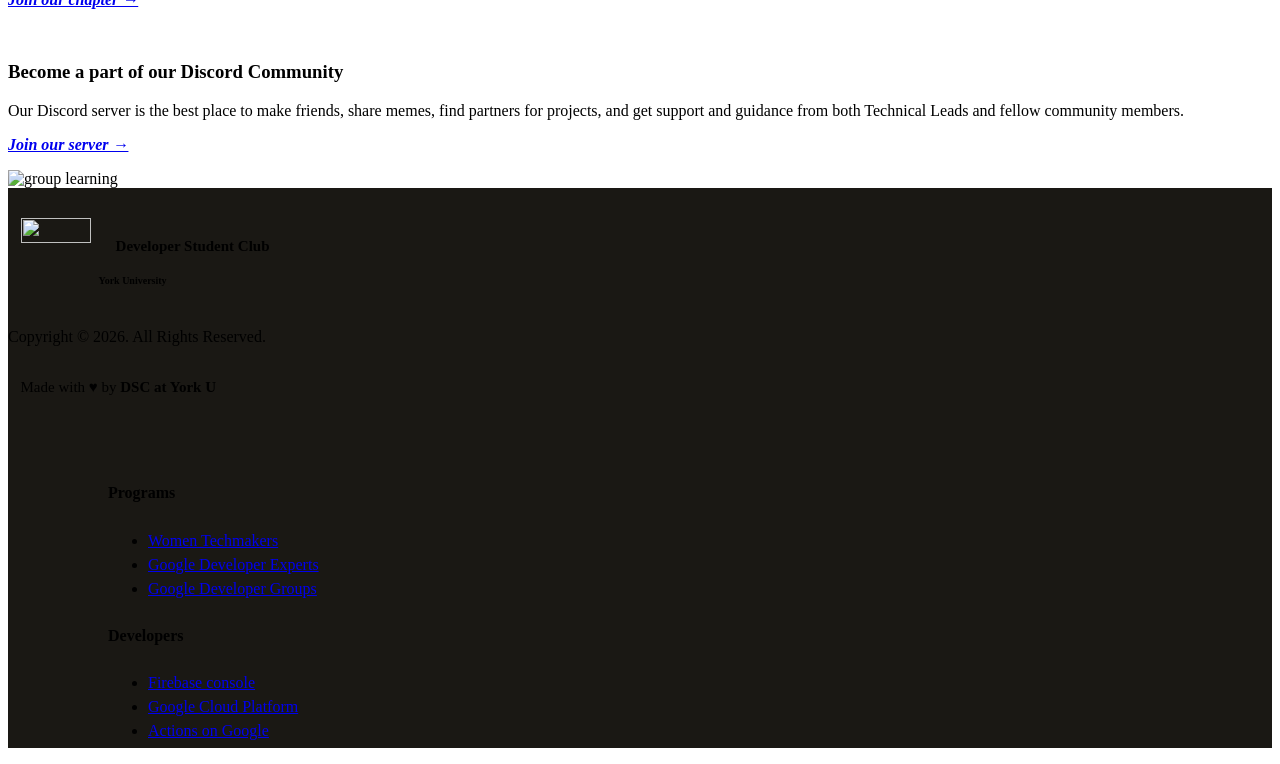
==== commit 789eefdf: "Update index.html" ====
--- a/yorkudsc.github.io/public/index.html
+++ b/yorkudsc.github.io/public/index.html
@@ -253,8 +253,6 @@
                   </div>
                 </div>
                 <br><br>
-                <!-- <span>Feel free to drop us an email at </span><br>
-                            <a class="mail" href="mailto:devstudentclub@gmail.com">devstudentclub@gmail.com</a> -->
                 <br>
               </div>
             </div>
@@ -301,21 +299,6 @@
                 </ul>
               </div>
             </div>
-            <!-- <div class="col-md-4">
-                          <div class="footer-widget">
-                              <h4 class="footer-widget__title">Contribute</h4>
-                              <ul class="list-unstyled" style=" padding-top: 5px; padding-bottom: 5px;">
-                                  <li style="padding-top: 3px; padding-bottom: 3px;">
-                                      <a href="https://github.com/kelvinkamau/vibranium-dark/issues/new" target="_blank"
-                                          rel="noreferrer">File a bug</a>
-                                  </li>
-                                  <li style="padding-top: 3px; padding-bottom: 3px;">
-                                      <a href="https://github.com/kelvinkamau/Vibranium" target="_blank" rel="noreferrer">View
-                                          source</a>
-                                  </li>
-                              </ul>
-                          </div>
-                      </div> -->
           </div>
         </div>
       </div>
@@ -340,4 +323,4 @@
   <script src="assets/js/main.js"></script>
 </body>
 
-</html>+</html>
